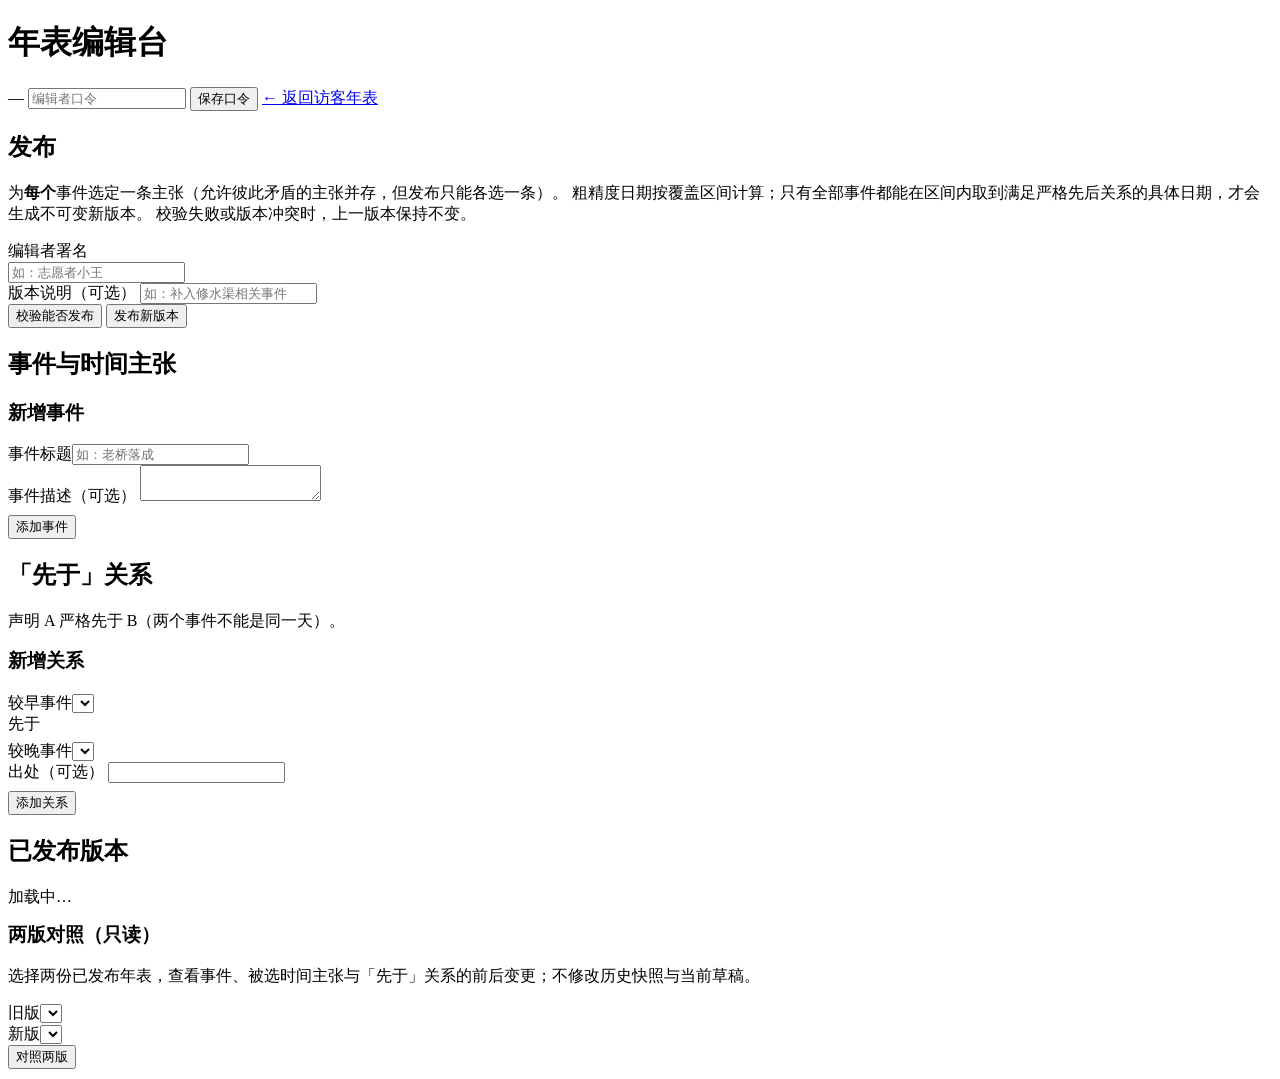
==== public/editor.html @ 3cf2b9f8 "GSB 25ddcf1d-d350-5a51-b204-acea2f09bffd initial: platform archive" ====
<!DOCTYPE html>
<html lang="zh-CN">
<head>
  <meta charset="UTF-8" />
  <meta name="viewport" content="width=device-width, initial-scale=1.0" />
  <title>年表编辑台 · 地方口述史</title>
  <link rel="stylesheet" href="/style.css" />
</head>
<body>
  <header class="topbar">
    <h1>年表编辑台</h1>
    <span class="sub" id="versionTag">—</span>
    <span class="spacer"></span>
    <input type="password" id="tokenInput" placeholder="编辑者口令" style="width:150px" />
    <button class="secondary" id="tokenSave" type="button">保存口令</button>
    <a class="muted" href="/">← 返回访客年表</a>
  </header>

  <main class="container">
    <div id="globalMsg"></div>

    <div class="card">
      <h2>发布</h2>
      <p class="muted">
        为<b>每个</b>事件选定一条主张（允许彼此矛盾的主张并存，但发布只能各选一条）。
        粗精度日期按覆盖区间计算；只有全部事件都能在区间内取到满足严格先后关系的具体日期，才会生成不可变新版本。
        校验失败或版本冲突时，上一版本保持不变。
      </p>
      <div class="row">
        <div class="field" style="max-width:220px">
          <label>编辑者署名</label>
          <input type="text" id="editorName" placeholder="如：志愿者小王" />
        </div>
        <div class="field" style="max-width:320px">
          <label>版本说明（可选）</label>
          <input type="text" id="publishNote" placeholder="如：补入修水渠相关事件" />
        </div>
        <button id="btnValidate" type="button" class="secondary">校验能否发布</button>
        <button id="btnPublish" type="button">发布新版本</button>
      </div>
      <div id="publishResult" style="margin-top:10px"></div>
    </div>

    <div class="grid2">
      <section>
        <div class="card">
          <h2>事件与时间主张</h2>
          <div id="eventList"></div>

          <h3 style="margin-top:18px">新增事件</h3>
          <div class="row">
            <div class="field"><label>事件标题</label><input type="text" id="newEventTitle" placeholder="如：老桥落成" /></div>
          </div>
          <label style="margin-top:8px">事件描述（可选）</label>
          <textarea id="newEventDesc"></textarea>
          <div style="margin-top:8px"><button id="btnAddEvent" type="button">添加事件</button></div>
        </div>
      </section>

      <section>
        <div class="card">
          <h2>「先于」关系</h2>
          <p class="muted">声明 A 严格先于 B（两个事件不能是同一天）。</p>
          <div id="relList"></div>
          <h3 style="margin-top:14px">新增关系</h3>
          <div class="row">
            <div class="field"><label>较早事件</label><select id="relEarlier"></select></div>
            <div style="padding-bottom:6px">先于</div>
            <div class="field"><label>较晚事件</label><select id="relLater"></select></div>
          </div>
          <label style="margin-top:8px">出处（可选）</label>
          <input type="text" id="relSource" />
          <div style="margin-top:8px"><button id="btnAddRel" type="button">添加关系</button></div>
        </div>

        <div class="card">
          <h2>已发布版本</h2>
          <div id="versionList" class="muted">加载中…</div>
          <h3 style="margin-top:14px">两版对照（只读）</h3>
          <p class="muted">选择两份已发布年表，查看事件、被选时间主张与「先于」关系的前后变更；不修改历史快照与当前草稿。</p>
          <div class="row">
            <div class="field"><label>旧版</label><select id="diffFrom"></select></div>
            <div class="field"><label>新版</label><select id="diffTo"></select></div>
            <div style="flex:0 0 auto;padding-bottom:2px">
              <button class="secondary" id="btnDiff" type="button">对照两版</button>
            </div>
          </div>
        </div>
      </section>
    </div>
  </main>

  <!-- 版本冲突对话框 -->
  <dialog id="conflictDialog">
    <div class="d-head">⚠ 版本冲突：已有更新的发布版本</div>
    <div class="d-body" id="conflictBody"></div>
    <div class="d-foot">
      <button class="secondary" id="conflictCancel" type="button">取消，稍后处理</button>
      <button id="conflictReload" type="button">刷新到最新版本并重新确认选择</button>
    </div>
  </dialog>

  <!-- 时间无解：改选建议对话框（只读） -->
  <dialog id="suggestDialog" style="width:min(760px,94vw)">
    <div class="d-head" style="background:var(--paper);color:var(--accent-dark);border-bottom-color:var(--line)">
      💡 改选建议（预检为「时间无解」时；只读，不改草稿或发布版本）
    </div>
    <div class="d-body" id="suggestBody">加载中…</div>
    <div class="d-foot">
      <button class="secondary" id="suggestCancel" type="button">关闭</button>
      <button id="suggestApply" type="button" disabled>应用到本机选择（不写服务器）</button>
    </div>
  </dialog>

  <!-- 从历史版本恢复草稿对话框 -->
  <dialog id="restoreDialog">    <div class="d-head" style="background:var(--paper);color:var(--accent-dark);border-bottom-color:var(--line)">↩ 从已发布版本恢复草稿（预览，尚未改动数据）</div>
    <div class="d-body" id="restoreBody">加载预览…</div>
    <div class="d-foot">
      <button class="secondary" id="restoreCancel" type="button">取消</button>
      <button id="restoreConfirm" type="button">确认用此版本替换整个草稿</button>
    </div>
  </dialog>

  <!-- 两版年表对照对话框（只读） -->
  <dialog id="diffDialog" style="width:min(920px,96vw)">
    <div class="d-head" style="background:var(--paper);color:var(--accent-dark);border-bottom-color:var(--line)">
      🔍 两版年表对照（只读，不改历史快照与当前草稿）
    </div>
    <div class="d-body" id="diffBody">加载对照…</div>
    <div class="d-foot">
      <button class="secondary" id="diffCancel" type="button">关闭</button>
    </div>
  </dialog>

  <script src="/editor.js"></script>
</body>
</html>
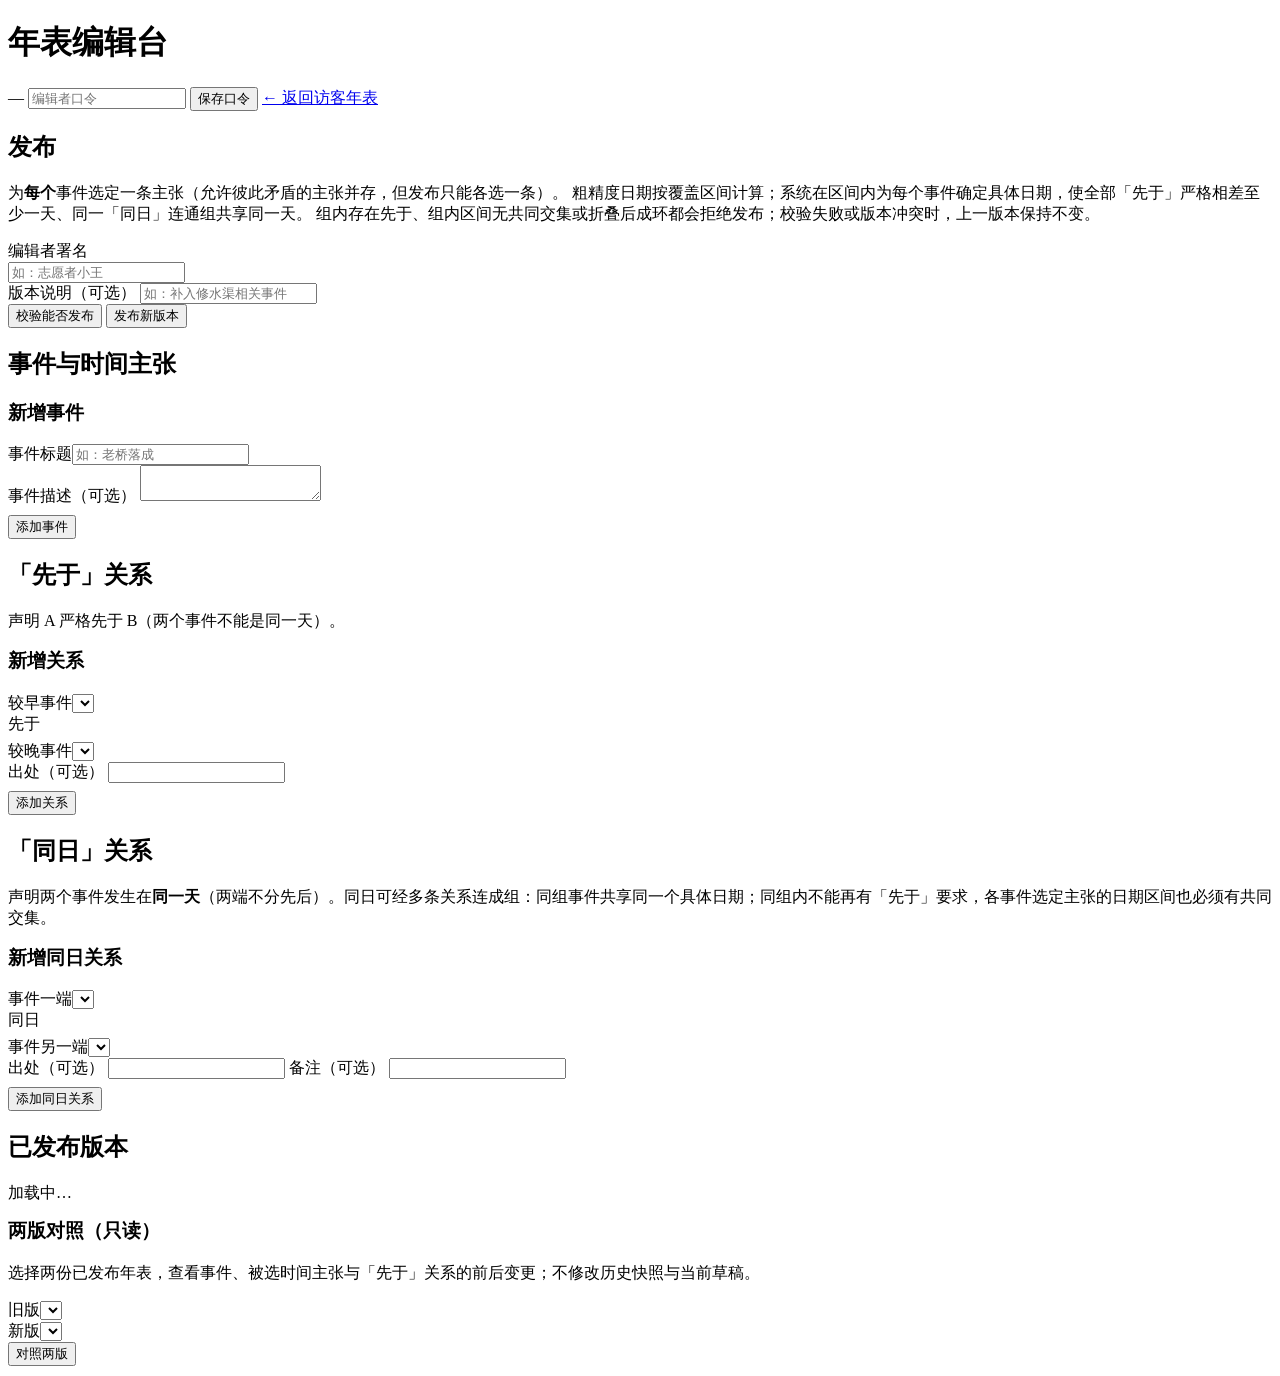
==== commit d85529db: "GSB 25ddcf1d-d350-5a51-b204-acea2f09bffd A: platform archive" ====
--- a/public/editor.html
+++ b/public/editor.html
@@ -23,8 +23,8 @@
       <h2>发布</h2>
       <p class="muted">
         为<b>每个</b>事件选定一条主张（允许彼此矛盾的主张并存，但发布只能各选一条）。
-        粗精度日期按覆盖区间计算；只有全部事件都能在区间内取到满足严格先后关系的具体日期，才会生成不可变新版本。
-        校验失败或版本冲突时，上一版本保持不变。
+        粗精度日期按覆盖区间计算；系统在区间内为每个事件确定具体日期，使全部「先于」严格相差至少一天、同一「同日」连通组共享同一天。
+        组内存在先于、组内区间无共同交集或折叠后成环都会拒绝发布；校验失败或版本冲突时，上一版本保持不变。
       </p>
       <div class="row">
         <div class="field" style="max-width:220px">
@@ -71,6 +71,23 @@
           <label style="margin-top:8px">出处（可选）</label>
           <input type="text" id="relSource" />
           <div style="margin-top:8px"><button id="btnAddRel" type="button">添加关系</button></div>
+        </div>
+
+        <div class="card">
+          <h2>「同日」关系</h2>
+          <p class="muted">声明两个事件发生在<b>同一天</b>（两端不分先后）。同日可经多条关系连成组：同组事件共享同一个具体日期；同组内不能再有「先于」要求，各事件选定主张的日期区间也必须有共同交集。</p>
+          <div id="sdrList"></div>
+          <h3 style="margin-top:14px">新增同日关系</h3>
+          <div class="row">
+            <div class="field"><label>事件一端</label><select id="sdrA"></select></div>
+            <div style="padding-bottom:6px">同日</div>
+            <div class="field"><label>事件另一端</label><select id="sdrB"></select></div>
+          </div>
+          <label style="margin-top:8px">出处（可选）</label>
+          <input type="text" id="sdrSource" />
+          <label style="margin-top:8px">备注（可选）</label>
+          <input type="text" id="sdrNote" />
+          <div style="margin-top:8px"><button id="btnAddSdr" type="button">添加同日关系</button></div>
         </div>
 
         <div class="card">
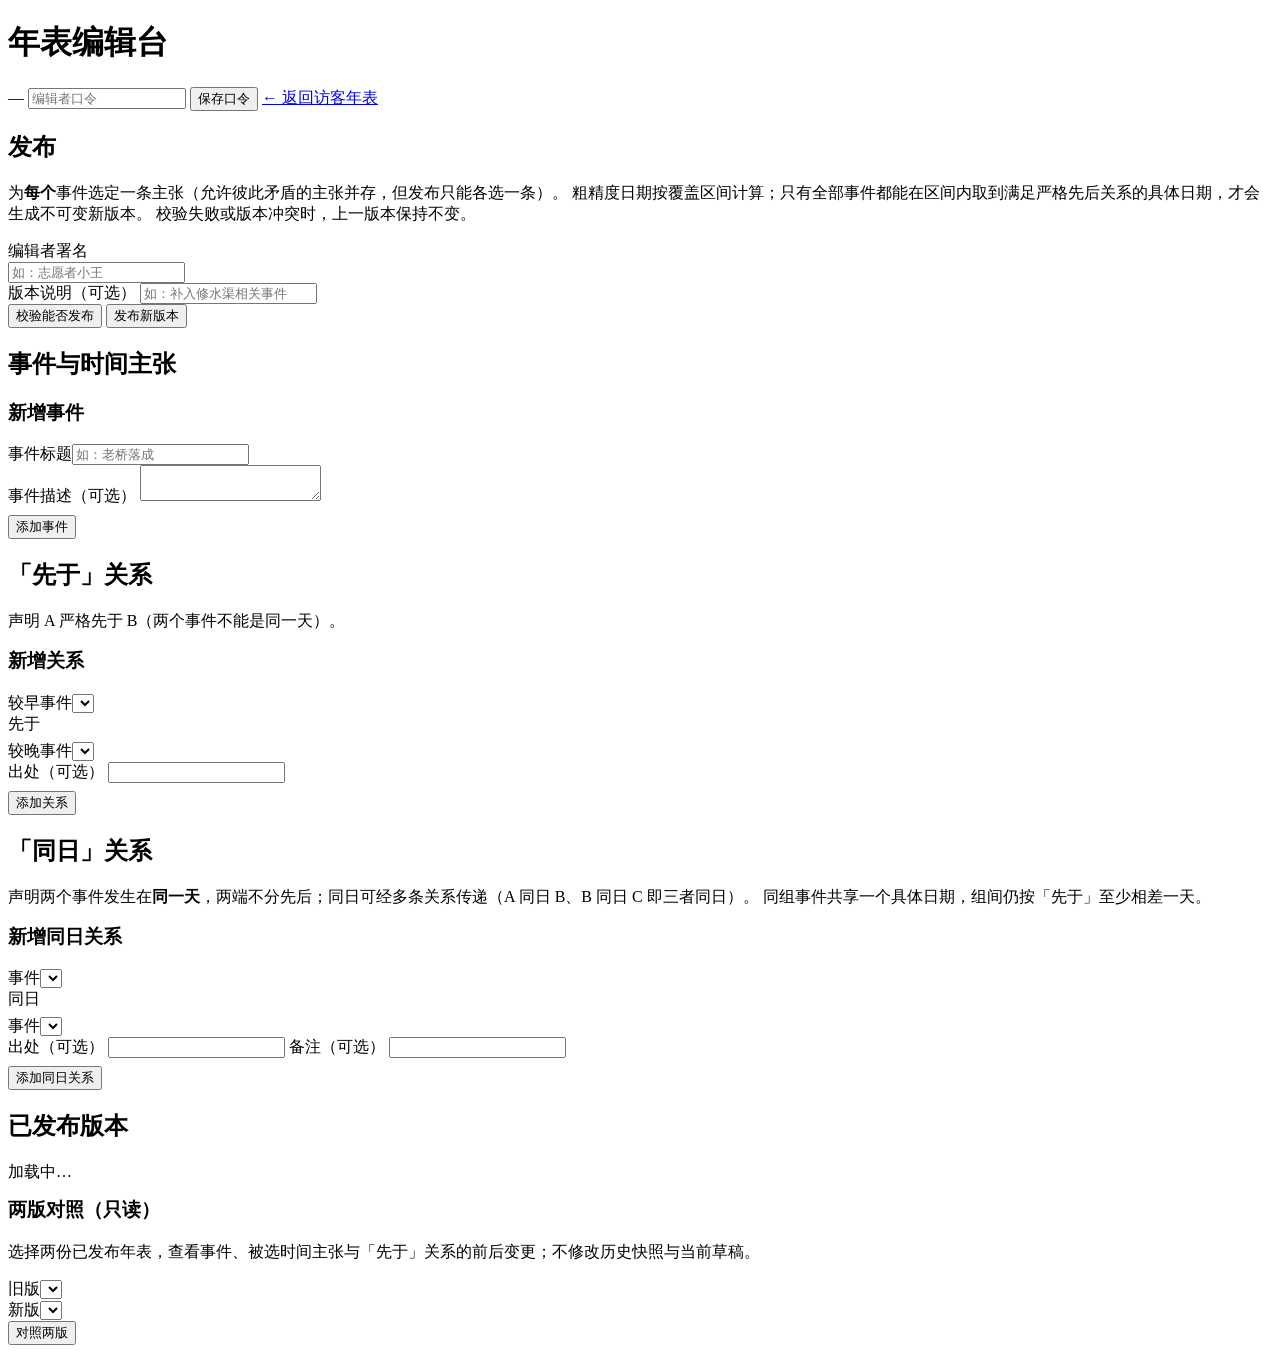
==== commit fd93c3b7: "GSB 25ddcf1d-d350-5a51-b204-acea2f09bffd B: platform archive" ====
--- a/public/editor.html
+++ b/public/editor.html
@@ -23,8 +23,8 @@
       <h2>发布</h2>
       <p class="muted">
         为<b>每个</b>事件选定一条主张（允许彼此矛盾的主张并存，但发布只能各选一条）。
-        粗精度日期按覆盖区间计算；系统在区间内为每个事件确定具体日期，使全部「先于」严格相差至少一天、同一「同日」连通组共享同一天。
-        组内存在先于、组内区间无共同交集或折叠后成环都会拒绝发布；校验失败或版本冲突时，上一版本保持不变。
+        粗精度日期按覆盖区间计算；只有全部事件都能在区间内取到满足严格先后关系的具体日期，才会生成不可变新版本。
+        校验失败或版本冲突时，上一版本保持不变。
       </p>
       <div class="row">
         <div class="field" style="max-width:220px">
@@ -75,19 +75,22 @@
 
         <div class="card">
           <h2>「同日」关系</h2>
-          <p class="muted">声明两个事件发生在<b>同一天</b>（两端不分先后）。同日可经多条关系连成组：同组事件共享同一个具体日期；同组内不能再有「先于」要求，各事件选定主张的日期区间也必须有共同交集。</p>
-          <div id="sdrList"></div>
+          <p class="muted">
+            声明两个事件发生在<b>同一天</b>，两端不分先后；同日可经多条关系传递（A 同日 B、B 同日 C 即三者同日）。
+            同组事件共享一个具体日期，组间仍按「先于」至少相差一天。
+          </p>
+          <div id="sdList"></div>
           <h3 style="margin-top:14px">新增同日关系</h3>
           <div class="row">
-            <div class="field"><label>事件一端</label><select id="sdrA"></select></div>
+            <div class="field"><label>事件</label><select id="sdA"></select></div>
             <div style="padding-bottom:6px">同日</div>
-            <div class="field"><label>事件另一端</label><select id="sdrB"></select></div>
+            <div class="field"><label>事件</label><select id="sdB"></select></div>
           </div>
           <label style="margin-top:8px">出处（可选）</label>
-          <input type="text" id="sdrSource" />
-          <label style="margin-top:8px">备注（可选）</label>
-          <input type="text" id="sdrNote" />
-          <div style="margin-top:8px"><button id="btnAddSdr" type="button">添加同日关系</button></div>
+          <input type="text" id="sdSource" />
+          <label style="margin-top:6px">备注（可选）</label>
+          <input type="text" id="sdNote" />
+          <div style="margin-top:8px"><button id="btnAddSd" type="button">添加同日关系</button></div>
         </div>
 
         <div class="card">
